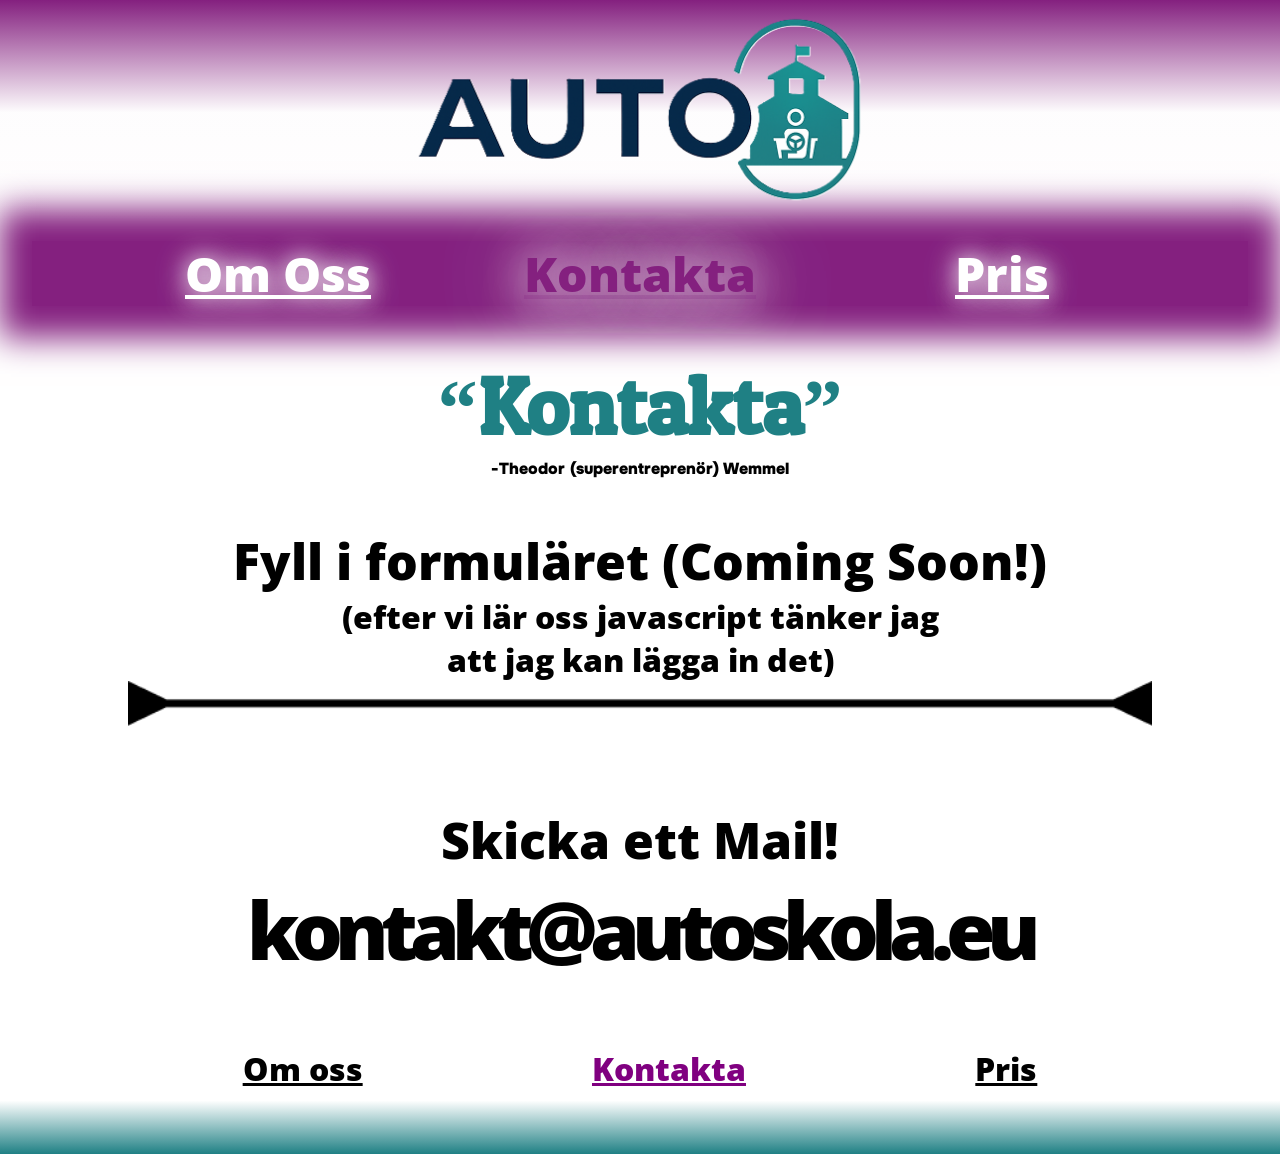
==== kontakta.html @ 9e26c7e8 "Add files via upload" ====
<html>
<head>
<meta charset="UTF-8">

<link rel="stylesheet" href="mall.css">

<title>kontakta | Auto Skola</title>

<body>

<div class="header">
	<div class="storBild">
		<a class="länkStorBild" href="index.html"><img class="logga" src="AutoSkolaLoggaTransparent.png" alt="Auto Skola Logga"></a>
	</div>
	<div class="litentext">
		<a class="omOssLänk1" href="omoss.html">Om Oss</a>
		<a class="kontaktaLänk1" href="kontakta.html">Kontakta</a>
		<a class="prisLänk1" href="pris.html">Pris</a>
	</div>
</div>

<div class="Quote">
	<h1 class="QuoteText">“Kontakta”</h1>
	<p class="Quoteurce">-Theodor (superentreprenör) Wemmel</p>
</div>

<div class="formulär">
	<p class="comingSoon">Fyll i formuläret (Coming Soon!)</p>
	<p class="lärtOss">(efter vi lär oss javascript tänker jag att jag kan lägga in det)</p>
</div>

<img class="avskärmare" src="Line 1.png" alt="Avskärmare"></a>

<div class="mail">
	<p class="skickaMail">Skicka ett Mail!</p>
	<p class="mailAdress">kontakt@autoskola.eu</p>
</div>

<div class="fotter">
	<a class="fotterLänk" href="omoss.html">Om oss</a>
	<a class="fotterLänkPurple" href="kontakta.html">Kontakta</a>
	<a class="fotterLänk" href="pris.html">Pris</a>
</div>

</body>
</html>
---- mall.css ----
body {
	text-align: center;
	margin: 0px;
}

@font-face {
	font-family: OdorMeanChey;
  src: url(OdorMeanChey-Regular.ttf);
}
@font-face {
	font-family: Onest ExtraBold;
  src: url(Onest-VariableFont_wght.ttf);
  font-weight: 100 1000;
}
@font-face {
	font-family: OpenSans Ex;
  src: url(OpenSans-VariableFont_wdth,wght.ttf);
  font-weight: 300 800;
}
@font-face {
	font-family: Nova Oval;
  src: url(NovaOval-Regular.ttf);
  font-weight: 300 800;
}
@font-face {
	font-family: Nova Square;
  src: url(NovaSquare-Regular.ttf);
  font-weight: 300 800;
}
@font-face {
	font-family: Inter;
  src: url(Inter-VariableFont_opsz,wght.ttf);
  font-weight: 300 1000;
}

.Quoteurce {
	font-family: Onest ExtraBold;
	font-weight: 1000;
	margin-top: 0.2em;
	margin-bottom: 0em;
}

.Quote {
	font-family: OdorMeanChey;
}

.QuoteText {
	color: #1F8084;
	font-size: 80;
	margin-top: 0.3em;
	margin-bottom: 0.1em;
	line-height: 1em;
}

.länkStorBild {
	display: inline-block;
	width: 100%;
	height: 25%;
}

.storBild {
	background-image: linear-gradient(to top, white, rgba(132,32,127,0.01), rgba(132,32,127,1));
}

.logga {
	width: 100%;
	height: 100%;
	object-fit: contain;
}

a {
	color: white;
	font-family: OpenSans Ex;
	font-weight: 800;
}

a:hover {
	
	text-decoration: underline dotted white;
}

.litentext {
	display: flex;
	flex-direction: row;
	background-color:#84207F;
	margin-bottom: 4em;
    margin-top: 1em;
	margin-right: 2em;
	margin-left: 2em;
	box-shadow: 0 0 2em 2em rgba(132,32,127, 1);
}

.omOssLänk1 {
	margin: auto;
	font-size: 3em;
	width: 100%;
	text-shadow: 0 0 20px rgba(255, 255, 255, 0.68), 0 0 30px rgba(255, 255, 255, 0.52), 0 0 40px rgba(255, 255, 255, 0.36), 0 0 50px rgba(255, 255, 255, 0.02), 0 0 60px rgba(255, 255, 255, 0);
}

.kontaktaLänk1 {
	font-size: 3em;
	color: #84207F;
	text-decoration: underline;
	text-decoration-color: #84207F;
	text-shadow: 0 0 1em rgba(255, 255, 255, 1), 0 0 2em rgba(255, 255, 255, 0.68), 0 0 3em rgba(255, 255, 255, 0.52), 0 0 4em rgba(255, 255, 255, 0.36), 0 0 5em rgba(255, 255, 255, 0.02), 0 0 6em rgba(255, 255, 255, 0);
	margin-top: auto;
	margin-bottom: auto;
	word-wrap: break-word;
}

.kontaktaLänk1:hover{
	text-decoration: underline dotted purple;
}

.prisLänk1 {
	margin: auto;
	font-size: 3em;
	width: 100%;
	text-shadow: 0 0 20px rgba(255, 255, 255, 0.68), 0 0 30px rgba(255, 255, 255, 0.52), 0 0 40px rgba(255, 255, 255, 0.36), 0 0 50px rgba(255, 255, 255, 0.02), 0 0 60px rgba(255, 255, 255, 0);
}

.gammlaAlternativ {
	display: flex;
	flex-direction: row;
	width: 100%;
}

.storText {
	font-family: OpenSans Ex;
	font-weight: 800;
	font-size: 75;
	object-fit: contain;
	width: 50%;
	margin-left:0.3em;
}

.group1 {
	object-fit: contain;
	width: 50%;
}


.gjortEnkelt {
	display: flex;
	flex-direction: row;
	width: 100%;
}

.autoSkolaMocup {
	object-fit: contain;
	width: 45%;
	margin-left: auto;
	margin-right: auto;
}

.storTextBlå {
	font-family: OpenSans Ex;
	font-weight: 800;
	font-size: 75;
	object-fit: contain;
	width: 50%;
	margin-right:0.3em;
	color: #1F8084;
}

.poweredByAI {
	display: flex;
	flex-direction: row;
	width: 100%-20px;
	justify-content: center;
	padding-top: 3%;
	padding-bottom: 3%;
	border-style:solid;
	border-width: 0.0em;
	border-color: rgba(132,32,127, 0.9);
	border-radius: 100px;
	box-shadow: 0px 0px 2em 1em purple, purple 0px 0px 2em 1em inset;
	margin-top: 3.5em;
	margin-bottom: 3.5em;
}

.poweredByAIText {
	font-family: OpenSans Ex;
	font-weight: 800;
	font-size: 75;
	object-fit: contain;
	width: 50%;
	margin-top: auto;
	margin-bottom: auto;
	flex-grow: 60%;
}

.chatGPTDiv {
	right: 10px;
	display: flex;
	justify-content: flex-end;
}

.fotter {
	display: flex;
	flex-direction: row;
	justify-content: space-around;
	padding-left: 10%;
	padding-right: 10%;
	margin-top: 4em;
	padding-bottom: 4em;
	background-image: linear-gradient(to bottom, white, rgba(31,128,132, 0), rgba(31,128,132,1));
}

.fotterLänk {
	color: black;
	font-size: 32;
}

.fotterLänk:hover {
	text-decoration: underline dotted black;
}

.fotterLänkPurple {
	color: purple;
	font-size: 32;
}

.fotterLänkPurple:hover {
	text-decoration: underline dotted purple;
}



.omTheodor {
	display: flex;
	flex-direction: row;
	width:100%;
	justify-content: space-between;
	margin-top:2em;
	margin-bottom: 2em;
	object-fit: contain;
}

.omTheodorText {
	width: 50%;
	margin-right: 2em;
}

.TheodorBild {
	width: 40%;
	border-radius:50%;
	box-shadow: 0 0 5em 1.5em #1F8084;
	margin-bottom: auto;
	margin-top: auto;
}

.titleOm {
	font-family: OpenSans Ex;
	font-weight: 800;
	font-size: 50;
	text-decoration: underline;
	margin: 0;
}

.namnOmTheo {
	font-family: Nova Oval;
	font-weight: 800;
	font-size: 80;
	margin: 0;
	letter-spacing: -0.1em;
	line-height: 0.8em;
}

.namnOmNoel {
	font-family: Nova Square;
	font-weight: 800;
	font-size: 80;
	margin: 0;
	letter-spacing: -0.1em;
	line-height: 0.8em;
}

.textOmTheo {
	text-align: right;
	font-family: OpenSans Ex;
	font-weight: 800;
	font-size: 32;
	margin: 0;
}

.textOmNoel {
	text-align: left;
	font-family: OpenSans Ex;
	font-weight: 800;
	font-size: 32;
	margin: 0;
}

.omNoel {
	display: flex;
	flex-direction: row-reverse;
	width:100%;
	justify-content: space-between;
	margin-top:2em;
	margin-bottom: 2em;
	object-fit: contain;
}

.omNoelText {
	width: 50%;
	margin-left: 2em;
}

.NoelBild {
	width: 40%;
	border-radius:50%;
	box-shadow: 0 0 5em 1.5em purple;
	margin-bottom: auto;
	margin-top: auto;
	
	
	
}

.avskärmare {
	width: 80%;
}

.formulär {
	margin-top: 3em;
	font-family: OpenSans Ex;
	font-weight: 800;
}

.comingSoon {
	font-size: 50;
	margin-top: 0;
	margin-bottom: 0;
}

.lärtOss {
	font-size: 32;
	margin-left: 25%;
	margin-right: 25%;
	margin-top: 0;
	margin-bottom: 0;
}

.mail {
	font-family: OpenSans Ex;
	font-weight: 800;
	margin-top: 5em;
}

.skickaMail {
	font-size: 50;
	margin-top: 0;
	margin-bottom: 0;
}

.mailAdress {
	font-size: 80;
	margin-top: 0;
	margin-bottom: 0;
	letter-spacing: -0.1em;
	word-wrap: break-word;
}





.prisUppläg {
	display: flex;
	flex-direction: row;
	justify-content: space-around;
	margin-top: 4em;
}

.billigtEffektivt {
	margin-top: auto;
	margin-bottom: auto;
	font-family: OpenSans Ex;
	font-weight: 800;
	font-size: 75;
	width: 40%;
	word-wrap: break-word;
}

.prisPanel {
	width:40%;
	border: 0 solid black;
	border-radius: 1em;
	box-shadow: 0 0 0.5em black;
	text-align: left;
	padding-left: 2em;
	padding-right: 2em;
	font-family: Inter;
	font-weight: 500;
}

.premium {
	font-weight: 800;
	font-size: 20;
	margin-bottom: 0;
}

.storlekar {
	color: grey;
	margin: 0;
}

.faktisktPris {
	display: flex;
	flex-direction: row;
	margin-top: 1em;
	margin-bottom: 1em;
}

.kostnad {
	font-weight: 1000;
	font-size: 56;
	margin: 0;
}

.år {
	margin-top: auto;
	padding-left: 0.5em;
	color: grey;
}

.checkText {
	display: flex;
	flex-direction: row;
	margin-top: 0.5em;
	margin-bottom: 0.5em;
}

.checkemark {
	padding-right: 1em;
}

.checkmarkText {
	margin: 0;
	font-size: 18;
}

.kontaktaPris {
	color: black;
	font-size: 16;
}

.kontaktaPris:hover {
	text-decoration: underline dotted black;
}


.kontaktaPrisDiv {
	width: 100%;
	border: 0.1em solid rgba(0, 0, 0, 0.2);
	border-radius: 0.5em;
	text-align: center;
	margin-top: 1em;
	margin-bottom: 1em;
	padding-top: 0.3em;
	padding-bottom: 0.3em;
}






	
@media screen and (max-width: 640px){
	.litentext {
		display:flex;
		flex-direction: column;
	}
	
	.kontaktaLänk1 {
		margin:auto;
		margin-bottom: 0.25em;
		margin-top: 0.25em;
	}
	
	.QuoteText {
		font-size: 48;
	}
	
	.omOssLänk1 {
		margin-bottom: 0.25em;
		margin-top: 0.25em;
	}
	
	.prisLänk1 {
		margin-bottom: 0.25em;
		margin-top: 0.25em;
	}
	
	.gammlaAlternativ {
		flex-direction: column-reverse;
	}
	
	.group1 {
		content: url("Group 1-1.jpg");
		width: 90%;
		margin-left: auto;
		margin-right: auto;
	}
	
	.storText {
		font-size:32;
		width: 100%;
		margin-top: 0.1em;
	}
	
	.gjortEnkelt {
		flex-direction: column;
	}
	
	.autoSkolaMocup {
		width: 90%;
		margin-left: auto;
		margin-right: auto;
	}
	
	.storTextBlå {
		font-size:32;
		width: 100%;
		margin-top: 0.1em;
	}
	
	.poweredByAIText {
		font-size:32;
		width: 80%;
		text-align: left;
		margin-right: 5%;
	}
	
	.poweredByAI {
		justify-content: center;
	}
	
	.chatGPT {
		margin-top: auto;
		margin-bottom: auto;
		width: 50%;
	}
	.chatGPTDiv {
		width:40%;
	}
	
	.fotter {
		flex-direction: column;
		padding-bottom: 1em;
	}
	
	.fotterLänk {
		font-size: 24;
		margin-top: 1em;
		margin-bottom: 1em;
	}
	
	.fotterLänkPurple {
		font-size: 24;
		margin-top: 1em;
		margin-bottom: 1em;
	}
	
	
	
	
	.omTheodor {
		flex-direction: column;
		justify-content: center;
	}
	
	.TheodorBild {
		width: 90%;
		margin-right: auto;
		margin-left: auto;
	}
	
	.omTheodorText {
		width: 90%;
		margin-right: auto;
		margin-left: auto;
	}
	
	.omNoel {
		flex-direction: column;
		justify-content: center;
	}
	
	.NoelBild {
		width: 90%;
		margin-right: auto;
		margin-left: auto;
	}
	
	.omNoelText {
		width: 90%;
		margin-right: auto;
		margin-left: auto;
	}
	
	.textOmTheo {
		text-align: center;
		font-size: 24;
	}
	
	.textOmNoel {
		text-align: center;
		font-size: 24;
	}
	
	.comingSoon {
		font-size: 40;
	}
	
	.lärtOss {
		font-size: 20;
	}
	
	.mailAdress {
		font-size: 32;
	}
	
	
	
	.prisUppläg {
		flex-direction: column-reverse;
		justify-content: center;
	}
	
	.billigtEffektivt {
		width: 80%;
		margin-left: auto;
		margin-right: auto;
	}
	
	.prisPanel {
		width: 80%;
		margin-left: auto;
		margin-right: auto;
		text-align: center;
	}
	
	.faktisktPris {
		justify-content: center;
	}
	
	.kostnad {
		font-size: 40;
	}
	
	.år {
		margin-bottom: 0.5em;
	}
	
	.checkText {
		text-align: center;
	}
	
	.checkmarkText {
		margin-left: auto;
		margin-right: auto;
	}
}
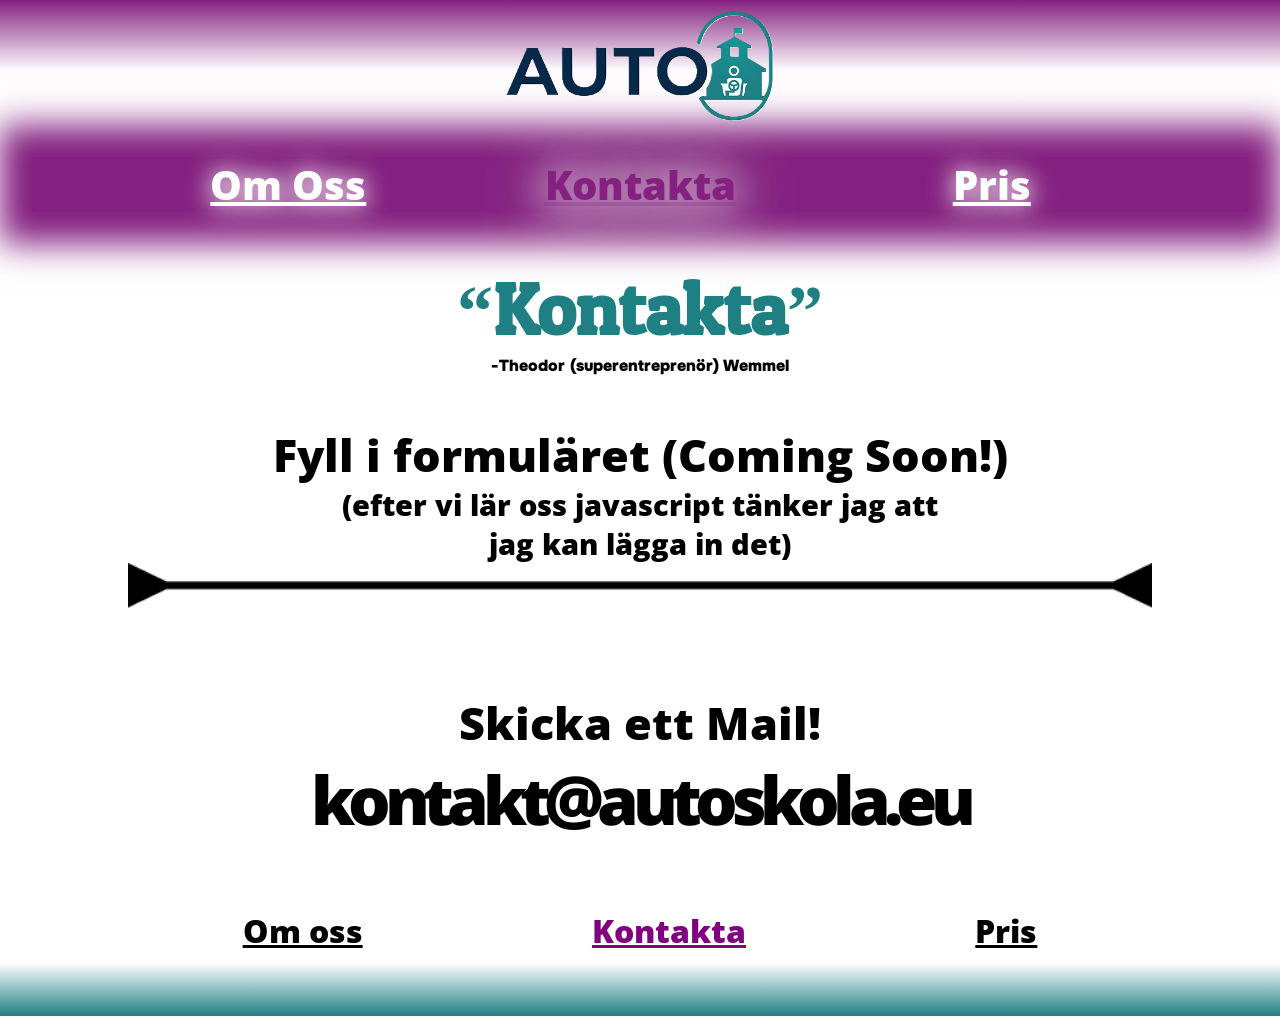
==== commit b29c0c80: "Add files via upload" ====
--- a/kontakta.html
+++ b/kontakta.html
@@ -1,4 +1,5 @@
-<html>
+<!DOCTYPE html>
+<html lang="se">
 <head>
 <meta charset="UTF-8">
 
--- a/mall.css
+++ b/mall.css
@@ -46,7 +46,7 @@
 
 .QuoteText {
 	color: #1F8084;
-	font-size: 80;
+	font-size: 4.5em;
 	margin-top: 0.3em;
 	margin-bottom: 0.1em;
 	line-height: 1em;
@@ -54,7 +54,6 @@
 
 .länkStorBild {
 	display: inline-block;
-	width: 100%;
 	height: 25%;
 }
 
@@ -63,7 +62,7 @@
 }
 
 .logga {
-	width: 100%;
+	width: 60%;
 	height: 100%;
 	object-fit: contain;
 }
@@ -92,13 +91,13 @@
 
 .omOssLänk1 {
 	margin: auto;
-	font-size: 3em;
+	font-size: 2.5em;
 	width: 100%;
 	text-shadow: 0 0 20px rgba(255, 255, 255, 0.68), 0 0 30px rgba(255, 255, 255, 0.52), 0 0 40px rgba(255, 255, 255, 0.36), 0 0 50px rgba(255, 255, 255, 0.02), 0 0 60px rgba(255, 255, 255, 0);
 }
 
 .kontaktaLänk1 {
-	font-size: 3em;
+	font-size: 2.5em;
 	color: #84207F;
 	text-decoration: underline;
 	text-decoration-color: #84207F;
@@ -114,7 +113,7 @@
 
 .prisLänk1 {
 	margin: auto;
-	font-size: 3em;
+	font-size: 2.5em;
 	width: 100%;
 	text-shadow: 0 0 20px rgba(255, 255, 255, 0.68), 0 0 30px rgba(255, 255, 255, 0.52), 0 0 40px rgba(255, 255, 255, 0.36), 0 0 50px rgba(255, 255, 255, 0.02), 0 0 60px rgba(255, 255, 255, 0);
 }
@@ -128,10 +127,12 @@
 .storText {
 	font-family: OpenSans Ex;
 	font-weight: 800;
-	font-size: 75;
+	font-size: 4.5em;
 	object-fit: contain;
 	width: 50%;
 	margin-left:0.3em;
+	margin-top: auto;
+	margin-bottom: auto;
 }
 
 .group1 {
@@ -156,7 +157,7 @@
 .storTextBlå {
 	font-family: OpenSans Ex;
 	font-weight: 800;
-	font-size: 75;
+	font-size: 4.5em;
 	object-fit: contain;
 	width: 50%;
 	margin-right:0.3em;
@@ -182,7 +183,7 @@
 .poweredByAIText {
 	font-family: OpenSans Ex;
 	font-weight: 800;
-	font-size: 75;
+	font-size: 4.5em;
 	object-fit: contain;
 	width: 50%;
 	margin-top: auto;
@@ -209,7 +210,7 @@
 
 .fotterLänk {
 	color: black;
-	font-size: 32;
+	font-size: 2em;
 }
 
 .fotterLänk:hover {
@@ -218,7 +219,7 @@
 
 .fotterLänkPurple {
 	color: purple;
-	font-size: 32;
+	font-size: 2em;
 }
 
 .fotterLänkPurple:hover {
@@ -253,7 +254,7 @@
 .titleOm {
 	font-family: OpenSans Ex;
 	font-weight: 800;
-	font-size: 50;
+	font-size: 2.5em;
 	text-decoration: underline;
 	margin: 0;
 }
@@ -261,7 +262,7 @@
 .namnOmTheo {
 	font-family: Nova Oval;
 	font-weight: 800;
-	font-size: 80;
+	font-size: 4.5em;
 	margin: 0;
 	letter-spacing: -0.1em;
 	line-height: 0.8em;
@@ -270,7 +271,7 @@
 .namnOmNoel {
 	font-family: Nova Square;
 	font-weight: 800;
-	font-size: 80;
+	font-size: 4.5em;
 	margin: 0;
 	letter-spacing: -0.1em;
 	line-height: 0.8em;
@@ -280,7 +281,7 @@
 	text-align: right;
 	font-family: OpenSans Ex;
 	font-weight: 800;
-	font-size: 32;
+	font-size: 1.5em;
 	margin: 0;
 }
 
@@ -288,7 +289,7 @@
 	text-align: left;
 	font-family: OpenSans Ex;
 	font-weight: 800;
-	font-size: 32;
+	font-size: 1.5em;
 	margin: 0;
 }
 
@@ -329,13 +330,13 @@
 }
 
 .comingSoon {
-	font-size: 50;
+	font-size: 2.8em;
 	margin-top: 0;
 	margin-bottom: 0;
 }
 
 .lärtOss {
-	font-size: 32;
+	font-size: 1.8em;
 	margin-left: 25%;
 	margin-right: 25%;
 	margin-top: 0;
@@ -349,13 +350,13 @@
 }
 
 .skickaMail {
-	font-size: 50;
+	font-size: 2.8em;
 	margin-top: 0;
 	margin-bottom: 0;
 }
 
 .mailAdress {
-	font-size: 80;
+	font-size: 4.2em;
 	margin-top: 0;
 	margin-bottom: 0;
 	letter-spacing: -0.1em;
@@ -378,7 +379,7 @@
 	margin-bottom: auto;
 	font-family: OpenSans Ex;
 	font-weight: 800;
-	font-size: 75;
+	font-size: 4em;
 	width: 40%;
 	word-wrap: break-word;
 }
@@ -397,7 +398,6 @@
 
 .premium {
 	font-weight: 800;
-	font-size: 20;
 	margin-bottom: 0;
 }
 
@@ -415,7 +415,7 @@
 
 .kostnad {
 	font-weight: 1000;
-	font-size: 56;
+	font-size: 3em;
 	margin: 0;
 }
 
@@ -438,12 +438,10 @@
 
 .checkmarkText {
 	margin: 0;
-	font-size: 18;
 }
 
 .kontaktaPris {
 	color: black;
-	font-size: 16;
 }
 
 .kontaktaPris:hover {
@@ -481,7 +479,7 @@
 	}
 	
 	.QuoteText {
-		font-size: 48;
+		font-size: 3em;
 	}
 	
 	.omOssLänk1 {
@@ -499,16 +497,17 @@
 	}
 	
 	.group1 {
-		content: url("Group 1-1.jpg");
+		content: url("Group1-1.jpg");
 		width: 90%;
 		margin-left: auto;
 		margin-right: auto;
 	}
 	
 	.storText {
-		font-size:32;
+		font-size:2em;
 		width: 100%;
 		margin-top: 0.1em;
+		margin-bottom: 1em;
 	}
 	
 	.gjortEnkelt {
@@ -522,13 +521,13 @@
 	}
 	
 	.storTextBlå {
-		font-size:32;
+		font-size:2em;
 		width: 100%;
 		margin-top: 0.1em;
 	}
 	
 	.poweredByAIText {
-		font-size:32;
+		font-size:2em;
 		width: 80%;
 		text-align: left;
 		margin-right: 5%;
@@ -553,13 +552,13 @@
 	}
 	
 	.fotterLänk {
-		font-size: 24;
+		font-size: 1.5em;
 		margin-top: 1em;
 		margin-bottom: 1em;
 	}
 	
 	.fotterLänkPurple {
-		font-size: 24;
+		font-size: 1.5em;
 		margin-top: 1em;
 		margin-bottom: 1em;
 	}
@@ -603,24 +602,24 @@
 	
 	.textOmTheo {
 		text-align: center;
-		font-size: 24;
+		font-size: 1.5;
 	}
 	
 	.textOmNoel {
 		text-align: center;
-		font-size: 24;
+		font-size: 1.5;
 	}
 	
 	.comingSoon {
-		font-size: 40;
+		font-size: 2.5em;
 	}
 	
 	.lärtOss {
-		font-size: 20;
+		font-size: 1.2em;
 	}
 	
 	.mailAdress {
-		font-size: 32;
+		font-size: 2.5em;
 	}
 	
 	
@@ -648,7 +647,7 @@
 	}
 	
 	.kostnad {
-		font-size: 40;
+		font-size: 2.3em;
 	}
 	
 	.år {
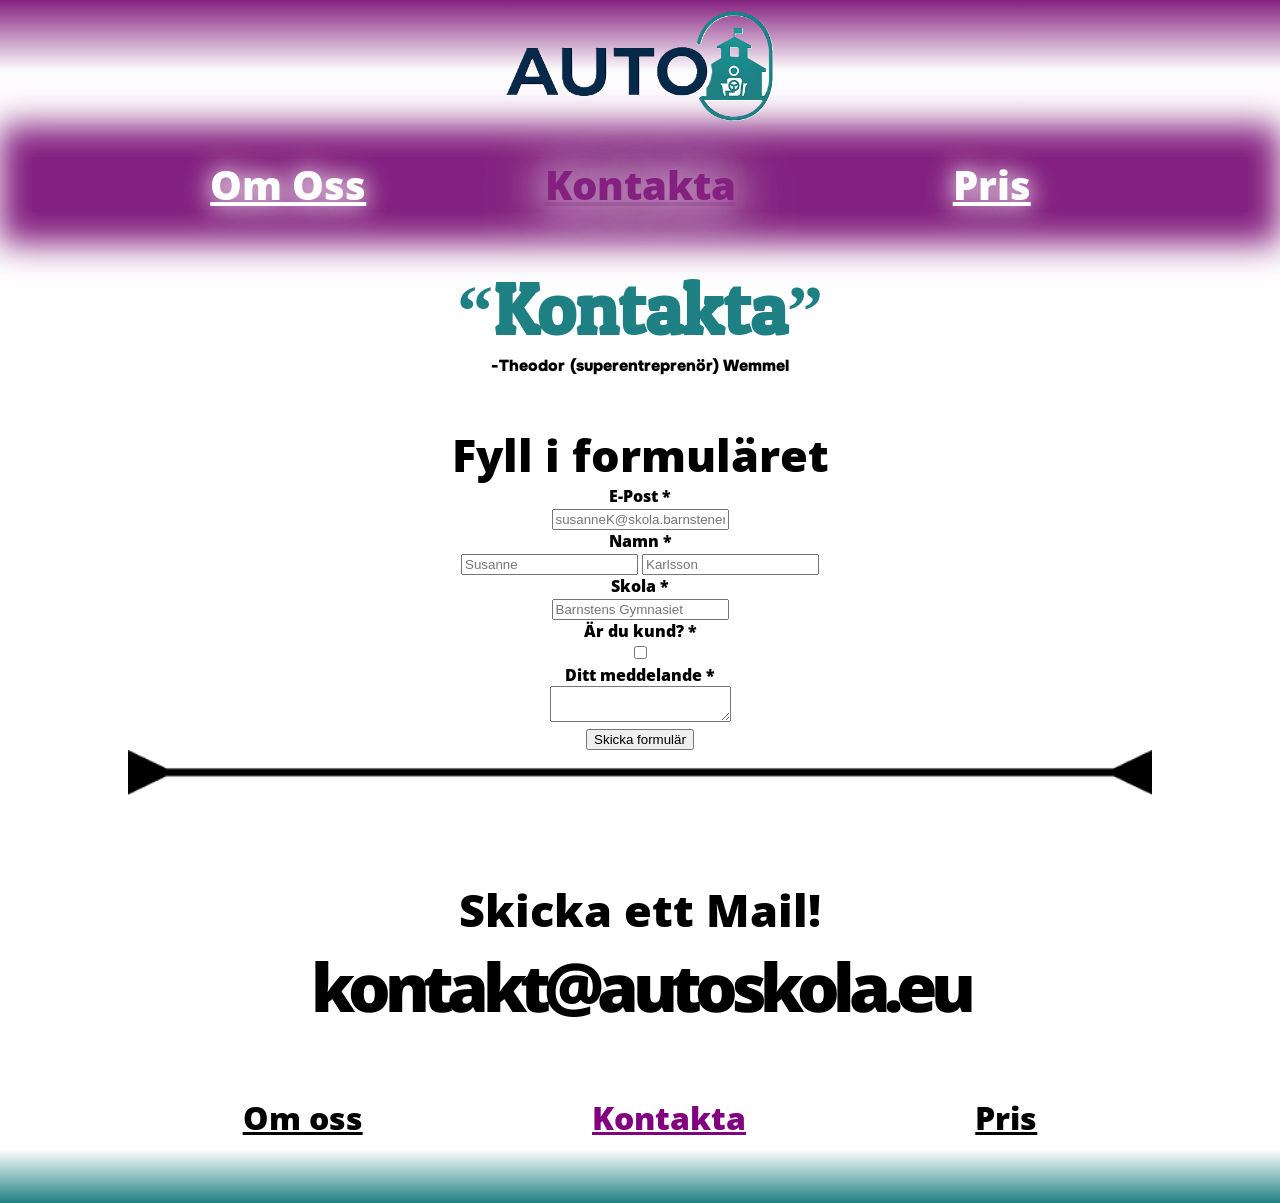
==== commit 159f6341: "Update kontakta.html" ====
--- a/kontakta.html
+++ b/kontakta.html
@@ -7,6 +7,7 @@
 
 <title>kontakta | Auto Skola</title>
 
+</head>
 <body>
 
 <div class="header">
@@ -26,11 +27,49 @@
 </div>
 
 <div class="formulär">
-	<p class="comingSoon">Fyll i formuläret (Coming Soon!)</p>
-	<p class="lärtOss">(efter vi lär oss javascript tänker jag att jag kan lägga in det)</p>
+	<form class="form">
+		<p class="comingSoon">Fyll i formuläret</p>
+		<div class="email">
+			<div class="asteriskDiv">
+				<label for="mail">E-Post</label>
+				<label class="asterisk" for="Mail">*</label>
+			</div>
+			<input class="litenTextFält" type="email" name="mail" id="mail" required placeholder="susanneK@skola.barnstenens.se">
+		</div>
+		<div class="Namn">
+			<div class="asteriskDiv">
+				<label for="förNamn">Namn</label>
+				<label class="asterisk" for="förNamn">*</label>
+			</div>
+			<input class="litenTextFält" type="text" name="förNamn" id="förNamn" required placeholder="Susanne">
+			<input class="litenTextFält" type="text" name="efterNamn" id="efterNamn" required placeholder="Karlsson">
+		</div>
+		<div class="skolaFrån">
+			<div class="asteriskDiv">
+				<label for ="skolaFrån">Skola</label>
+				<label class="asterisk" for="skolaFrån">*</label>
+			</div>
+			<input class="litenTextFält" type="text" name="skolaFrån" id="skolaFrån" required placeholder="Barnstens Gymnasiet">
+		</div>
+		<div class="ärKund">
+			<div class="asteriskDiv">
+				<label for="ärKund">Är du kund?</label>
+				<label class="asterisk" for="ärKund">*</label>
+			</div>
+			<input type="checkbox" name="ärKund" id="ärKund">
+		</div>
+		<div class="medellande">
+			<div class="asteriskDiv">
+				<label for="meddelande">Ditt meddelande</label>
+				<label class="asterisk" for="meddelande">*</label>
+			</div>
+			<textarea class="storTextFält" type="text" name="meddelande" id="meddelande"></textarea>
+		</div>
+		<button class="skickaFormulär">Skicka formulär</button>
+	</form>
 </div>
 
-<img class="avskärmare" src="Line 1.png" alt="Avskärmare"></a>
+<img class="avskärmare" src="Line1.png" alt="Avskärmare">
 
 <div class="mail">
 	<p class="skickaMail">Skicka ett Mail!</p>
@@ -44,4 +83,4 @@
 </div>
 
 </body>
-</html>+</html>
--- a/mall.css
+++ b/mall.css
@@ -4,44 +4,44 @@
 }
 
 @font-face {
-	font-family: OdorMeanChey;
+	font-family: "OdorMeanChey";
   src: url(OdorMeanChey-Regular.ttf);
 }
 @font-face {
-	font-family: Onest ExtraBold;
+	font-family: "Onest-ExtraBold";
   src: url(Onest-VariableFont_wght.ttf);
   font-weight: 100 1000;
 }
 @font-face {
-	font-family: OpenSans Ex;
+	font-family: "OpenSans-Ex";
   src: url(OpenSans-VariableFont_wdth,wght.ttf);
   font-weight: 300 800;
 }
 @font-face {
-	font-family: Nova Oval;
+	font-family: "Nova-Oval";
   src: url(NovaOval-Regular.ttf);
   font-weight: 300 800;
 }
 @font-face {
-	font-family: Nova Square;
+	font-family: "Nova-Square";
   src: url(NovaSquare-Regular.ttf);
   font-weight: 300 800;
 }
 @font-face {
-	font-family: Inter;
+	font-family: "Inter";
   src: url(Inter-VariableFont_opsz,wght.ttf);
   font-weight: 300 1000;
 }
 
 .Quoteurce {
-	font-family: Onest ExtraBold;
+	font-family: "Onest-ExtraBold";
 	font-weight: 1000;
 	margin-top: 0.2em;
 	margin-bottom: 0em;
 }
 
 .Quote {
-	font-family: OdorMeanChey;
+	font-family: "OdorMeanChey";
 }
 
 .QuoteText {
@@ -69,7 +69,7 @@
 
 a {
 	color: white;
-	font-family: OpenSans Ex;
+	font-family: "OpenSans-Ex";
 	font-weight: 800;
 }
 
@@ -125,49 +125,49 @@
 }
 
 .storText {
-	font-family: OpenSans Ex;
-	font-weight: 800;
-	font-size: 4.5em;
-	object-fit: contain;
-	width: 50%;
-	margin-left:0.3em;
-	margin-top: auto;
-	margin-bottom: auto;
-}
-
-.group1 {
-	object-fit: contain;
-	width: 50%;
-}
-
-
-.gjortEnkelt {
-	display: flex;
-	flex-direction: row;
-	width: 100%;
-}
-
-.autoSkolaMocup {
+	font-family: "OpenSans-Ex";
+	font-weight: 800;
+	font-size: 4.3em;
 	object-fit: contain;
 	width: 45%;
 	margin-left: auto;
 	margin-right: auto;
+	margin-top: auto;
+	margin-bottom: auto;
+}
+
+.group1 {
+	object-fit: contain;
+	width: 50%;
+}
+
+
+.gjortEnkelt {
+	display: flex;
+	flex-direction: row;
+	width: 100%;
+	justify-content: space-evenly;
+}
+
+.autoSkolaMocup {
+	object-fit: contain;
+	width: 50%;
 }
 
 .storTextBlå {
-	font-family: OpenSans Ex;
-	font-weight: 800;
-	font-size: 4.5em;
-	object-fit: contain;
+	font-family: "OpenSans-Ex";
+	font-weight: 800;
+	font-size: 4em;
 	width: 50%;
-	margin-right:0.3em;
+	object-fit: contain;
+	word-wrap: break-word;
 	color: #1F8084;
 }
 
 .poweredByAI {
 	display: flex;
 	flex-direction: row;
-	width: 100%-20px;
+	width: 100%;
 	justify-content: center;
 	padding-top: 3%;
 	padding-bottom: 3%;
@@ -181,14 +181,13 @@
 }
 
 .poweredByAIText {
-	font-family: OpenSans Ex;
-	font-weight: 800;
-	font-size: 4.5em;
+	font-family: "OpenSans-Ex";
+	font-weight: 800;
+	font-size: 4em;
 	object-fit: contain;
 	width: 50%;
 	margin-top: auto;
 	margin-bottom: auto;
-	flex-grow: 60%;
 }
 
 .chatGPTDiv {
@@ -252,7 +251,7 @@
 }
 
 .titleOm {
-	font-family: OpenSans Ex;
+	font-family: "OpenSans-Ex";
 	font-weight: 800;
 	font-size: 2.5em;
 	text-decoration: underline;
@@ -260,7 +259,7 @@
 }
 
 .namnOmTheo {
-	font-family: Nova Oval;
+	font-family: "Nova-Oval";
 	font-weight: 800;
 	font-size: 4.5em;
 	margin: 0;
@@ -269,7 +268,7 @@
 }
 
 .namnOmNoel {
-	font-family: Nova Square;
+	font-family: "Nova-Square";
 	font-weight: 800;
 	font-size: 4.5em;
 	margin: 0;
@@ -279,18 +278,18 @@
 
 .textOmTheo {
 	text-align: right;
-	font-family: OpenSans Ex;
+	font-family: "OpenSans-Ex";
 	font-weight: 800;
 	font-size: 1.5em;
-	margin: 0;
+	margin: 0em;
 }
 
 .textOmNoel {
 	text-align: left;
-	font-family: OpenSans Ex;
+	font-family: "OpenSans-Ex";
 	font-weight: 800;
 	font-size: 1.5em;
-	margin: 0;
+	margin: 0em;
 }
 
 .omNoel {
@@ -325,7 +324,7 @@
 
 .formulär {
 	margin-top: 3em;
-	font-family: OpenSans Ex;
+	font-family: "OpenSans-Ex";
 	font-weight: 800;
 }
 
@@ -344,7 +343,7 @@
 }
 
 .mail {
-	font-family: OpenSans Ex;
+	font-family: "OpenSans-Ex";
 	font-weight: 800;
 	margin-top: 5em;
 }
@@ -377,7 +376,7 @@
 .billigtEffektivt {
 	margin-top: auto;
 	margin-bottom: auto;
-	font-family: OpenSans Ex;
+	font-family: "OpenSans-Ex";
 	font-weight: 800;
 	font-size: 4em;
 	width: 40%;
@@ -392,7 +391,7 @@
 	text-align: left;
 	padding-left: 2em;
 	padding-right: 2em;
-	font-family: Inter;
+	font-family: "Inter";
 	font-weight: 500;
 }
 
@@ -466,30 +465,27 @@
 
 
 	
-@media screen and (max-width: 640px){
+@media (max-aspect-ratio: 10/9){
 	.litentext {
 		display:flex;
 		flex-direction: column;
+		font-size: 2em;
+	}
+	
+	.logga {
+		width: 100%;
 	}
 	
 	.kontaktaLänk1 {
-		margin:auto;
-		margin-bottom: 0.25em;
-		margin-top: 0.25em;
+		margin:auto;	
 	}
 	
 	.QuoteText {
-		font-size: 3em;
-	}
-	
-	.omOssLänk1 {
-		margin-bottom: 0.25em;
-		margin-top: 0.25em;
-	}
-	
-	.prisLänk1 {
-		margin-bottom: 0.25em;
-		margin-top: 0.25em;
+		font-size: 6em;
+	}
+	
+	.Quoteurce {
+		font-size: 2em;
 	}
 	
 	.gammlaAlternativ {
@@ -504,8 +500,8 @@
 	}
 	
 	.storText {
-		font-size:2em;
-		width: 100%;
+		font-size:8em;
+		width: 90%;
 		margin-top: 0.1em;
 		margin-bottom: 1em;
 	}
@@ -521,13 +517,15 @@
 	}
 	
 	.storTextBlå {
-		font-size:2em;
-		width: 100%;
+		font-size:8em;
+		width: 90%;
 		margin-top: 0.1em;
+		margin-right: auto;
+		margin-left: auto;
 	}
 	
 	.poweredByAIText {
-		font-size:2em;
+		font-size:8em;
 		width: 80%;
 		text-align: left;
 		margin-right: 5%;
@@ -540,7 +538,7 @@
 	.chatGPT {
 		margin-top: auto;
 		margin-bottom: auto;
-		width: 50%;
+		width: 70%;
 	}
 	.chatGPTDiv {
 		width:40%;
@@ -552,13 +550,13 @@
 	}
 	
 	.fotterLänk {
-		font-size: 1.5em;
+		font-size: 5em;
 		margin-top: 1em;
 		margin-bottom: 1em;
 	}
 	
 	.fotterLänkPurple {
-		font-size: 1.5em;
+		font-size: 5em;
 		margin-top: 1em;
 		margin-bottom: 1em;
 	}
@@ -602,24 +600,43 @@
 	
 	.textOmTheo {
 		text-align: center;
-		font-size: 1.5;
+		font-size: 3em;
 	}
 	
 	.textOmNoel {
 		text-align: center;
-		font-size: 1.5;
-	}
+		font-size: 3em;
+	}
+	
+	.titleOm {
+		font-size: 7em;
+	}
+	
+	.namnOmTheo {
+		font-size: 10em;
+	}
+	
+	.namnOmNoel {
+		font-size: 10em;
+	}
+	
+	
+	
 	
 	.comingSoon {
-		font-size: 2.5em;
+		font-size: 6em;
 	}
 	
 	.lärtOss {
-		font-size: 1.2em;
+		font-size: 3em;
 	}
 	
 	.mailAdress {
-		font-size: 2.5em;
+		font-size: 6em;
+	}
+	
+	.skickaMail {
+		font-size: 4.5em;
 	}
 	
 	
@@ -633,6 +650,7 @@
 		width: 80%;
 		margin-left: auto;
 		margin-right: auto;
+		font-size: 8em;
 	}
 	
 	.prisPanel {
@@ -640,6 +658,7 @@
 		margin-left: auto;
 		margin-right: auto;
 		text-align: center;
+		font-size: 2.5em;
 	}
 	
 	.faktisktPris {
@@ -647,11 +666,11 @@
 	}
 	
 	.kostnad {
-		font-size: 2.3em;
+		font-size: 4em;
 	}
 	
 	.år {
-		margin-bottom: 0.5em;
+		margin-bottom: 1em;
 	}
 	
 	.checkText {
@@ -662,4 +681,4 @@
 		margin-left: auto;
 		margin-right: auto;
 	}
-}+}
